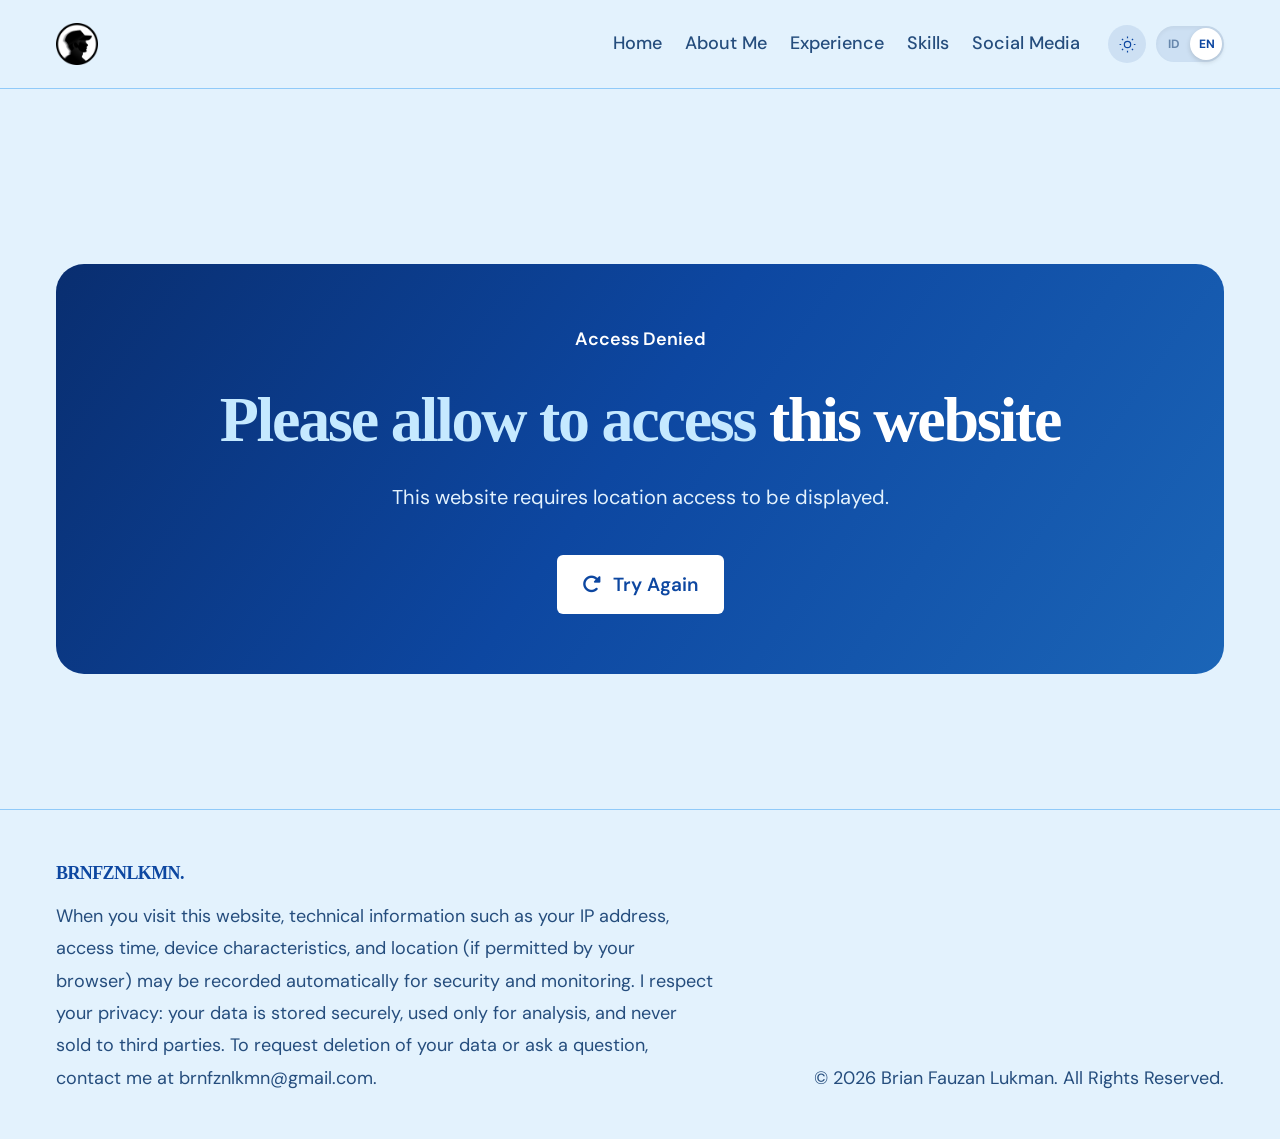
==== blocked.html @ 6ed04d4e "feat: redirect to blocked.html on geo deny, add geo blur, translate blocked.html" ====
<!DOCTYPE html>
<html lang="id">

<head>
    <meta charset="UTF-8">
    <script src="language.js?v=languages-layout-12" defer></script>
    <script src="script.js?v=tracking-13" defer></script>
    <script>
        (function () {
            var theme = 'light';
            try { theme = localStorage.getItem('theme') === 'dark' ? 'dark' : 'light'; } catch {}
            document.documentElement.setAttribute('data-theme', theme);
        })();
    </script>
    <meta name="viewport" content="width=device-width, initial-scale=1.0">
    <meta name="description"
        content="Portfolio Profesional Brian Fauzan Lukman - Graphic Designer, IT Support, dan Web Developer. Alumni S1 Teknologi Informasi Universitas Darma Persada.">
    <meta name="author" content="Brian Fauzan Lukman">
    <title>Brian Fauzan Lukman</title>
    <link rel="preload" href="assets/fonts/bricolage-grotesque.woff2" as="font" type="font/woff2" crossorigin>
    <link rel="preload" href="assets/fonts/dm-sans.woff2" as="font" type="font/woff2" crossorigin>
    <link rel="stylesheet" href="https://cdnjs.cloudflare.com/ajax/libs/font-awesome/6.4.0/css/all.min.css">
    <link rel="stylesheet" href="portfolio.css?v=languages-11">
    <link rel="icon" href="assets/favicon.png">

</head>

<body>

    <a class="skip-link" href="#main-content">Skip to content</a>

    <!-- Navigation Header -->
    <header class="navbar" id="navbar">
        <div class="nav-container">
            <a href="index.html#hero" class="nav-logo" id="nav-logo" style="display: flex; align-items: center;"><img src="assets/favicon.png" alt="Logo Brian Fauzan Lukman" class="nav-logo-img"></a>
            <div class="nav-right-group">
                <nav class="nav-menu" id="nav-menu">
                    <ul>
                        <li><a href="index.html#hero" class="nav-link active" id="link-hero">Home</a></li>
                        <li><a href="index.html#about" class="nav-link" id="link-about">About Me</a></li>
                        <li><a href="index.html#experience" class="nav-link" id="link-experience">Experience</a></li>
                        <li><a href="index.html#skills" class="nav-link" id="link-skills">Skills</a></li>
                        <li><a href="index.html#contact" class="nav-link nav-btn" id="link-contact">Social Media</a></li>
                    </ul>
                </nav>
                <div class="nav-utilities">
                <button class="theme-toggle-btn" id="theme-toggle" aria-label="Ganti mode tampilan (terang/gelap)">
                    <svg class="theme-icon-sun" width="19" height="19" viewBox="0 0 24 24" fill="none" stroke="currentColor" stroke-width="1.5" aria-hidden="true"><circle cx="12" cy="12" r="4"/><path d="M12 2v2m0 16v2M2 12h2m16 0h2M5 5l1.5 1.5m11 11L19 19M5 19l1.5-1.5m11-11L19 5"/></svg>
                    <svg class="theme-icon-moon" width="19" height="19" viewBox="0 0 24 24" fill="none" stroke="currentColor" stroke-width="1.5" aria-hidden="true"><path d="M20 15.5A8.5 8.5 0 0 1 8.5 4a8.5 8.5 0 1 0 11.5 11.5Z"/></svg>
                </button>
                <button class="language-toggle-btn" id="language-toggle" type="button" aria-label="Ganti bahasa ke English">
                    <span lang="id" class="language-option language-option-id">ID</span>
                    <span class="language-divider" aria-hidden="true">/</span>
                    <span lang="en" class="language-option language-option-en">EN</span>
                </button>
                </div>
                <button class="mobile-nav-toggle" aria-label="Buka menu navigasi" aria-expanded="false" aria-controls="nav-menu" id="mobile-toggle">
                    <span class="bar"></span>
                    <span class="bar"></span>
                    <span class="bar"></span>
                </button>
            </div>
        </div>
    </header>

    <main id="main-content">
        <section class="hero-section" style="min-height: 80vh; display: flex; align-items: center; justify-content: center; text-align: center;">
            <div class="container">
                <div class="hero-grid" style="grid-template-columns: 1fr; padding: clamp(20px, 5vw, 60px);">
                    <div class="hero-content" style="display: flex; flex-direction: column; align-items: center;">
                        <span class="hero-kicker" style="color: #ffffff;">Access Denied</span>
                        <h1 class="hero-title" style="font-size: clamp(2rem, 5vw, 4rem); line-height: 1.2;">Please allow to access <span>this website</span></h1>
                        <p class="hero-description" style="margin-top: 20px; font-size: clamp(1rem, 4vw, 1.25rem);">This website requires location access to be displayed.</p>
                        <div class="hero-cta-group" style="justify-content: center; margin-top: 40px;">
                            <a href="index.html" class="btn btn-primary">
                                <i class="fa-solid fa-rotate-right"></i> Try Again
                            </a>
                        </div>
                    </div>
                </div>
            </div>
        </section>
    </main>

<footer class="footer">
        <div class="container footer-content">
            <div class="footer-left">
                <a href="#hero" class="footer-logo">BRNFZNLKMN<span>.</span></a>
                <p>"Saat Anda mengakses situs web ini, informasi teknis tertentu—seperti alamat IP, waktu akses, karakteristik perangkat, dan data lokasi (jika diizinkan oleh browser Anda)—mungkin dicatat secara otomatis untuk tujuan keamanan dan pemantauan. Saya menghargai privasi Anda: data Anda disimpan dengan aman, digunakan semata-mata untuk analisis, dan tidak pernah dijual kepada pihak ketiga. Jika Anda ingin meminta penghapusan data atau memiliki pertanyaan, silakan hubungi saya melalui email (brnfznlkmn@gmail.com)."</p>
            </div>
            <div class="footer-right">
                <p>&copy; 2026 Brian Fauzan Lukman. All Rights Reserved.</p>
            </div>
        </div>
    </footer>

    <!-- Back to Top Button -->
    <button id="back-to-top" class="back-to-top" aria-label="Kembali ke atas">
        <span aria-hidden="true">↑</span>
    </button>
</body>

</html>
---- portfolio.css ----
@font-face {
    font-family: 'Bricolage Grotesque';
    src: url('assets/fonts/bricolage-grotesque.woff2') format('woff2');
    font-weight: 400 800;
    font-style: normal;
    font-display: swap;
}
@font-face {
    font-family: 'DM Sans';
    src: url('assets/fonts/dm-sans.woff2') format('woff2');
    font-weight: 400 700;
    font-style: normal;
    font-display: swap;
}
:root {
    color-scheme: light;
    --paper: #e3f2fd;
    --surface: #ffffff;
    --ink: #0d47a1;
    --muted: #254d7d;
    --line: #90caf9;
    --accent: #0d47a1;
    --button-text: #ffffff;
    --hero-ink: #c5e9ff;
    --hero-muted: #e3f2fd;
    --font-display: 'Bricolage Grotesque', 'Arial Black', sans-serif;
    --font-serif: 'Georgia', 'Playfair Display', ui-serif, serif;
    --font-primary: 'DM Sans', sans-serif;
}
:root[data-theme="dark"] {
    color-scheme: dark;
    --paper: #000000;
    --surface: #000000;
    --ink: #ffffff;
    --muted: #e1e5ec;
    --line: #414957;
    --accent: #90caf9;
    --button-text: #0d47a1;
}
* { box-sizing: border-box; margin: 0; padding: 0; }
html { scroll-behavior: smooth; scroll-padding-top: 100px; }
body { background: var(--paper); color: var(--ink); font-family: var(--font-primary); font-size: 20px; line-height: 1.75; -webkit-font-smoothing: antialiased; }
a { color: inherit; text-decoration: none; -webkit-tap-highlight-color: transparent; }
button { font: inherit; -webkit-tap-highlight-color: transparent; cursor: pointer; }
input { font: inherit; }
textarea { font: inherit; }
img { max-width: 100%; display: block; }
::selection { color: var(--button-text); background: var(--accent); }
:focus-visible { outline: 2px solid var(--accent); outline-offset: 5px; }
.container { width: min(1240px, calc(100% - 112px)); margin-inline: auto; }
.nav-container { width: min(1240px, calc(100% - 112px)); margin-inline: auto; display: flex; align-items: center; justify-content: space-between; gap: 28px; min-height: 88px; }
.skip-link { position: fixed; top: -100px; left: 24px; padding: 12px 20px; background: var(--ink); color: var(--paper); z-index: 100; }
.skip-link:focus { top: 12px; }
.navbar { position: sticky; top: 0; z-index: 20; background: var(--paper); border-bottom: 1px solid var(--line); }
.nav-logo { font-family: var(--font-serif); font-weight: 800; letter-spacing: -.6px; font-size: 22px; line-height: 1.1; }
.footer-logo { font-family: var(--font-serif); font-weight: 800; letter-spacing: -.6px; font-size: 18px; line-height: 1.1; display: inline-block; margin-bottom: 16px; }
.nav-logo span { display: inline; }
.nav-right-group { display: flex; align-items: center; gap: 28px; }
.nav-utilities { display: flex; align-items: center; gap: 10px; flex-shrink: 0; }




.language-toggle-btn:hover { border-color: var(--ink); }
.visually-hidden { position: absolute; width: 1px; height: 1px; padding: 0; margin: -1px; overflow: hidden; clip-path: inset(50%); white-space: nowrap; border: 0; }
.language-copy { display: inline-grid; vertical-align: baseline; max-width: 100%; }
.language-copy > span { grid-area: 1 / 1; min-width: 0; }
.language-copy-final { opacity: 0; }
.language-copy-previous { visibility: hidden; }
.nav-menu ul { display: flex; align-items: center; gap: 23px; list-style: none; }
.nav-link { display: inline-flex; transition: all 0.3s ease; align-items: center; min-height: 44px; font-size: 18px; font-weight: 500; color: var(--muted); border-bottom: 1px solid transparent; white-space: nowrap; }
.nav-link.active { color: var(--ink); border-color: var(--ink); }
.nav-link:hover { color: var(--ink); border-color: var(--ink); transform: translateY(-2px); }
.nav-logo-img { height: 42px; width: auto; object-fit: contain; }




.mobile-nav-toggle { display: none; }
.hero-section { padding-top: 40px; }
.hero-grid { display: grid; grid-template-columns: 1.4fr 1fr; gap: 40px; align-items: center; padding: 48px; background: linear-gradient(125deg, #092e70 0%, #0d47a1 48%, #1b65b7 100%); color: var(--hero-ink); border-radius: 28px; }
.hero-kicker { font-size: 18px; font-weight: 600; margin-bottom: 26px; color: #ffffff; }
.hero-title { font-family: var(--font-serif); font-size: clamp(48px, 5.3vw, 76px); font-weight: 800; font-variation-settings: 'opsz' 72; letter-spacing: -.035em; line-height: 1.02; }
.hero-title > span:not(.language-copy) { color: #ffffff; }
.hero-subtitle { font-size: 26px; font-weight: 600; margin: 28px 0 10px; }
.hero-description { max-width: 570px; color: var(--hero-muted); line-height: 1.8; font-size: 22px; }
.hero-cta-group { display: flex; align-items: center; flex-wrap: wrap; gap: 28px; margin-top: 28px; }
.btn { display: inline-flex; align-items: center; justify-content: center; gap: 12px; min-height: 50px; padding: 12px 24px; border: 1px solid transparent; border-radius: 6px; font-weight: 600; font-size: 19px; transition: all 0.3s ease; }
.btn-primary { color: var(--button-text); background: var(--accent); }
.btn-primary:hover { background: var(--ink); color: var(--paper); }
.hero-grid .btn-primary { background: #ffffff; color: #0d47a1; }
.hero-grid .btn-primary:hover { background: #e3f2fd; }
.hero-grid :focus-visible { outline-color: #ffffff; }
.hero-grid .hero-subtitle { color: #ffffff; }
.hero-grid .hero-secondary-link { color: #ffffff; }
.hero-secondary-link { display: inline-flex; align-items: center; gap: 16px; min-height: 44px; font-size: 19px; border-bottom: 1px solid var(--hero-muted); }
.hero-secondary-link:hover { border-color: var(--ink); }
.hero-note { display: flex; gap: 8px 24px; align-items: center; flex-wrap: wrap; margin-top: 28px; color: var(--hero-muted); font-size: 18px; }
.hero-note a { padding: 10px 0; text-decoration: underline; transition: all 0.3s ease; text-underline-offset: 4px; }
.hero-image-container { padding: 0; min-width: 0; }
.portrait { margin: 0; position: relative; }
.avatar-wrapper { aspect-ratio: 4 / 5; background: #ffffff; overflow: hidden; border-radius: 18px; }
.avatar-img { width: 100%; height: 100%; object-fit: cover; object-position: 50% 48%; }
.portrait figcaption { display: flex; justify-content: space-between; flex-wrap: wrap; gap: 8px 12px; font-size: 18px; color: var(--hero-muted); padding: 16px 0 0; }
.hero-bottom { display: flex; justify-content: space-between; align-items: center; gap: 20px; margin-top: 24px; padding-block: 21px; font-size: 18px; color: var(--muted); }
.hero-bottom a { min-height: 44px; display: flex; align-items: center; gap: 14px; color: var(--ink); }
.section-padding { padding: 100px 0; }
.section-header { display: flex; align-items: baseline; gap: 44px; margin-bottom: 48px; }
.section-tag { font-size: 18px; color: var(--muted); flex-shrink: 0; min-width: 130px; }
.section-title { font-family: var(--font-serif); font-size: clamp(32px, 3.1vw, 46px); line-height: 1.15; letter-spacing: -.045em; font-weight: 800; }
.about-overview-grid { display: grid; grid-template-columns: 1fr; gap: 40px; }
.about-highlight-title { font-size: 28px; font-family: var(--font-serif); letter-spacing: -.025em; font-weight: 700; line-height: 1.3; max-width: 620px; margin-bottom: 24px; }
.about-p { font-size: 22px; color: var(--muted); margin-bottom: 20px; line-height: 1.8; text-align: justify; }
.about-stats-grid { display: grid; grid-template-columns: 1fr 1fr; align-content: start; gap: 28px; }
.stat-card { padding-top: 15px; }
.stat-number { font-family: var(--font-serif); font-size: 46px; font-weight: 800; line-height: 1.2; letter-spacing: -.035em; }
.stat-label { font-size: 18px; color: var(--muted); margin-top: 8px; }
.about-details-grid { display: grid; grid-template-columns: 1fr; gap: 60px; margin-top: 60px; }
.sub-section-title { font-size: 24px; font-weight: 700; margin-bottom: 22px; letter-spacing: -.025em; }
.column-title { font-size: 24px; font-weight: 700; margin-bottom: 22px; letter-spacing: -.025em; }
.edu-card { display: flex; gap: 20px; padding-block: 22px; }
.edu-card:hover h5 { text-decoration: underline; text-underline-offset: 4px; }
.edu-logo-wrapper { display: flex; align-items: center; justify-content: center; flex-shrink: 0; margin-right: 15px; }
.edu-logo { height: 140px; width: auto; object-fit: contain; transition: transform 0.4s cubic-bezier(0.34, 1.56, 0.64, 1); }
.edu-card:hover .edu-logo { transform: scale(1.1) rotate(-3deg); }
.edu-details { width: 100%; min-width: 0; }
.edu-header { display: flex; justify-content: space-between; align-items: baseline; gap: 10px 20px; flex-wrap: wrap; }
.edu-header h5 { font-size: 24px; font-weight: 600; }
.badge { font-size: 18px; color: var(--muted); white-space: nowrap; }
.edu-sub { font-size: 20px; color: var(--muted); margin-top: 8px; }
.edu-score { font-size: 20px; color: var(--muted); margin-top: 8px; }
.about-cards-subgrid { display: grid; grid-template-columns: repeat(auto-fit, minmax(250px, 1fr)); gap: 32px; }
.about-interactive-card { padding-top: 18px; }
.card-icon-header { display: none; }
.about-interactive-card h3 { font-size: 24px; font-weight: 600; margin-bottom: 12px; }
.clean-list { list-style: none; font-size: 20px; color: var(--muted); }
.clean-list li { margin-bottom: 12px; }
.clean-list i { display: none; }
.full-width-card { grid-column: 1 / -1; }
.lang-info { display: flex; justify-content: space-between; gap: 4px; font-size: 20px; margin-bottom: 16px; flex-direction: column; }
.lang-info span:last-child { color: var(--muted); text-align: left; }
.experience-section { background: linear-gradient(125deg, #092e70 0%, #0d47a1 48%, #1b65b7 100%); color: #ffffff; --ink: #ffffff; --muted: #e3f2fd; --line: rgba(227, 242, 253, .45); --accent: #c5e9ff; }
.experience-section .section-title { color: var(--ink); }
:root[data-theme="dark"] .hero-grid {
    background: linear-gradient(125deg, #092e70 0%, #0d47a1 48%, #1b65b7 100%);
    border: 1px solid #234776;
    --hero-ink: #c5e9ff;
    --hero-muted: #e3f2fd;
}
:root[data-theme="dark"] .section-tag {
    color: #ffffff;
}
:root[data-theme="dark"] .nav-link.active {
    color: #90caf9;
}
:root[data-theme="dark"] .nav-link:hover {
    color: #90caf9;
}
:root[data-theme="dark"] .contact-form-card {
    border: 1px solid var(--line);
}
:root[data-theme="dark"] .experience-section .section-tag {
    color: var(--muted);
}
.timeline-item { display: grid; grid-template-columns: 210px minmax(0, 1fr); gap: 36px; padding: 36px 0; }
.timeline-date { font-size: 20px; color: var(--muted); padding-top: 7px; }
.timeline-header { display: flex; justify-content: space-between; gap: 10px; align-items: flex-start; flex-wrap: wrap; flex-direction: column; }
.job-title { font-family: var(--font-serif); font-size: 32px; letter-spacing: -.035em; font-weight: 800; }
.company-name { font-size: 20px; font-weight: 500; }
.company-name a { text-decoration: underline; text-underline-offset: 4px; }
.company-name i { font-size: 10px; margin-left: 7px; }
.location-badge { display: block; font-size: 18px; color: var(--muted); margin-top: 9px; }
.duration-badge { display: block; font-size: 18px; color: var(--muted); margin-top: 9px; }
.location-badge i { display: none; }
.duration-badge i { display: none; }
.job-duties { margin: 24px 0 0 24px; color: var(--muted); font-size: 20px; display: grid; grid-template-columns: 1fr; gap: 16px; max-width: 800px; }
.job-duties li { padding-left: 5px; }
.skills-grid { display: grid; grid-template-columns: 1.15fr 1fr; gap: 80px; }
.skills-group { margin-top: 26px; padding-top: 20px; }
.group-title { font-size: 24px; font-weight: 600; margin-bottom: 16px; }
.skills-badges { display: flex; flex-wrap: wrap; gap: 10px 24px; }
.skill-badge { font-size: 20px; color: var(--muted); }
.skill-badge i { display: none; }
.cert-item { padding: 22px 0; }
.cert-icon-wrapper { display: none; }
.cert-info > .badge { display: none; }
.cert-info h4 { font-size: 24px; font-weight: 600; margin-bottom: 8px; }
.cert-issuer { font-size: 20px; color: var(--muted); }
.contact-section { }
.contact-section .section-title { font-size: clamp(36px, 4vw, 54px); }
.social-grid { display: grid; grid-template-columns: repeat(3, minmax(0, 1fr)); gap: 0 36px; margin-bottom: 70px; }
.social-card { display: flex; align-items: center; gap: 18px; padding: 22px 0; transition: all 0.4s cubic-bezier(0.165, 0.84, 0.44, 1); padding-block: 28px; position: relative; z-index: 1; text-decoration: none; }
.social-card:hover { color: var(--accent); }
.social-icon { width: 58px; height: 58px; display: grid; place-items: center; font-size: 22px; flex-shrink: 0; transition: transform 0.4s cubic-bezier(0.34, 1.56, 0.64, 1); }
.social-card:hover .social-icon { transform: scale(1.25) rotate(-5deg); color: var(--accent); }
.social-info h4 { font-size: 26px; font-weight: 600; transition: color 0.3s; }
.social-info p { font-size: 18px; color: var(--muted); transition: color 0.3s; }
.social-card:hover .social-info p { color: var(--ink); }
.contact-grid { display: grid; grid-template-columns: 1fr 1fr; gap: 100px; margin-top: 80px; }
.contact-panel-title { font-family: var(--font-serif); font-size: 30px; font-weight: 800; letter-spacing: -.035em; margin-bottom: 16px; }
.contact-panel-p { color: var(--muted); font-size: 22px; margin-bottom: 30px; line-height: 1.8; }
.contact-link-card { display: flex; align-items: center; gap: 18px; padding: 18px 0; }
.contact-icon { font-size: 17px; width: 25px; color: var(--ink); }
.contact-text .label { display: block; font-size: 18px; color: var(--muted); }
.contact-text .value { display: block; font-size: 20px; overflow-wrap: anywhere; }
.contact-link-card:hover .value { text-decoration: underline; text-underline-offset: 4px; }

.contact-form-card { padding: 30px; background: linear-gradient(125deg, #092e70 0%, #0d47a1 48%, #1b65b7 100%); border-radius: 28px; color: #ffffff; border: 1px solid rgba(227, 242, 253, .45); }
.contact-form-card .contact-panel-title { color: #ffffff; }
.contact-form-card .form-hint { color: #e3f2fd; margin-bottom: 24px; font-size: 18px; }
.contact-form-card .form-label { color: #e3f2fd; }
.contact-form-card .form-control { background: rgba(255, 255, 255, 0.1); border-color: rgba(255, 255, 255, 0.3); color: #ffffff; border-radius: 8px; }
.contact-form-card .form-control::placeholder { color: rgba(255, 255, 255, 0.6); }
.contact-form-card .btn-primary { background: #ffffff; color: #0d47a1; border: none; width: 100%; border-radius: 8px; }
.contact-form-card .btn-primary:hover { background: #e3f2fd; }

.form-group { margin-bottom: 20px; }
.form-label { display: block; font-size: 18px; font-weight: 500; margin-bottom: 8px; }
.form-control { width: 100%; min-height: 54px; background: var(--paper); color: var(--ink); border: 1px solid var(--muted); border-radius: 2px; padding: 12px 14px; font-size: 20px; }
.form-control::placeholder { color: var(--muted); }
textarea.form-control { resize: vertical; }
.btn-block { width: 100%; }
.btn:disabled { opacity: .65; cursor: wait; }
.form-hint { font-size: 18px; color: var(--muted); margin: -8px 0 24px; }
.form-status { font-size: 18px; margin-top: 15px; }
.form-status.success { color: var(--ink); }
.footer { padding: 45px 0; border-top: 1px solid var(--line); }
.footer-content { display: grid; grid-template-columns: 1.6fr 1fr; gap: 100px; align-items: end; }
.footer-left p { color: var(--muted); font-size: 18px; line-height: 1.8; }
.footer-right p { color: var(--muted); font-size: 18px; line-height: 1.8; }
.footer-right { text-align: right; }
.back-to-top { position: fixed; bottom: 24px; right: 24px; width: 44px; height: 44px; border: 1px solid var(--muted); border-radius: 50%; color: var(--ink); background: var(--paper); opacity: 0; visibility: hidden; transition: opacity .18s; z-index: 10; }
.back-to-top.show { opacity: 1; visibility: visible; }
@media (min-width: 1600px) {
.hero-title { font-size: 80px; }
}
@media (max-width: 1100px) {
.container { width: calc(100% - 64px); }
.nav-container { width: calc(100% - 64px); }
.nav-menu ul { gap: 5px; flex-direction: column; align-items: stretch; }
.nav-right-group { gap: 20px; }
.hero-grid { gap: 28px; padding: 36px; grid-template-columns: 1.2fr 1fr; }
.hero-title { font-size: 48px; }
.about-overview-grid { gap: 28px; grid-template-columns: 1fr; }
.about-details-grid { gap: 32px; }
.skills-grid { gap: 32px; }
.contact-grid { gap: 30px; }
.mobile-nav-toggle { display: flex; flex-direction: column; justify-content: center; gap: 5px; width: 44px; height: 44px; background: none; border: 0; color: var(--ink); }
.bar { height: 1px; width: 23px; background: currentColor; transition: transform .18s; }
.mobile-nav-toggle.active .bar:first-child { transform: translateY(6px) rotate(45deg); }
.mobile-nav-toggle.active .bar:nth-child(2) { opacity: 0; }
.mobile-nav-toggle.active .bar:last-child { transform: translateY(-6px) rotate(-45deg); }
.nav-menu { visibility: hidden; opacity: 0; transform: translateY(-15px); transition: all 0.4s cubic-bezier(0.165, 0.84, 0.44, 1); position: absolute; top: 100%; left: 0; width: 100%; padding: 20px 32px; background: var(--paper); box-shadow: 0 10px 30px rgba(0,0,0,0.05); }
.nav-menu.active { visibility: visible; opacity: 1; transform: translateY(0); }
.nav-link { width: 100%; font-size: 20px; }
.hero-kicker { font-size: 18px; }
.hero-note { flex-wrap: wrap; gap: 0 18px; }
.section-padding { padding: 70px 0; }
.about-stats-grid { grid-template-columns: repeat(4, 1fr); }
.timeline-item { grid-template-columns: 150px 1fr; gap: 24px; }
.job-duties { grid-template-columns: 1fr; }
.timeline-header { gap: 6px; }
.edu-header { flex-direction: column; gap: 4px; }
.about-cards-subgrid { grid-template-columns: 1fr; }
.social-grid { gap: 0 24px; }
.contact-form-card { padding: 24px; }
}
@media (max-width: 640px) {
.container { width: calc(100% - 40px); }
.nav-logo-img { height: 32px; }
.nav-container { width: calc(100% - 40px); min-height: 76px; gap: 12px; }
.nav-logo { font-size: 17px; }
.nav-right-group { gap: 14px; flex-shrink: 0; }
.nav-utilities { gap: 14px; }

.nav-logo { min-width: 0; }
.hero-section { padding-top: 20px; }
.hero-grid { grid-template-columns: 1fr; gap: 30px; padding: 24px; border-radius: 18px; }
.hero-title { font-size: clamp(35px, 10vw, 61px); }
.hero-kicker { font-size: 18px; margin-bottom: 23px; }
.hero-subtitle { font-size: 24px; margin-top: 24px; }
.hero-description { font-size: 20px; }
.about-p { font-size: 20px; }
.contact-panel-p { font-size: 20px; }
.hero-cta-group { gap: 22px; margin-top: 24px; }
.hero-note { margin-top: 20px; font-size: 18px; }
.hero-image-container { padding: 0; }
.avatar-wrapper { aspect-ratio: 1.05; border-radius: 12px; }
.avatar-img { object-position: 50% 35%; }
.hero-bottom { margin-top: 20px; font-size: 18px; gap: 12px; }
.hero-bottom > span:first-child { display: none; }
.section-padding { padding: 56px 0; }
.section-header { display: block; margin-bottom: 30px; }
.section-tag { display: block; margin-bottom: 10px; }
.about-highlight-title { font-size: 23px; }
.about-stats-grid { grid-template-columns: 1fr 1fr; gap: 24px; }
.about-details-grid { grid-template-columns: 1fr; gap: 40px; margin-top: 42px; }
.skills-grid { grid-template-columns: 1fr; gap: 40px; }
.contact-grid { grid-template-columns: 1fr; gap: 40px; }
.edu-header { flex-direction: column; gap: 8px; }
.about-cards-subgrid { grid-template-columns: 1fr; }
.timeline-item { grid-template-columns: 1fr; gap: 12px; padding: 28px 0; }
.job-title { font-size: 28px; }
.company-name { font-size: 20px; }
.social-grid { grid-template-columns: 1fr; gap: 0; margin-bottom: 42px; }
.social-card { gap: 12px; padding: 18px 0; }
.social-info h4 { font-size: 26px; }
.social-info p { font-size: 18px; }
.social-icon { font-size: 18px; width: 42px; height: 42px; }
.footer-content { grid-template-columns: 1fr; gap: 24px; }
.footer-right { text-align: left; }
}
@media (min-width: 641px) and (max-width: 800px) {
.hero-grid { grid-template-columns: 1fr; }
.hero-title { font-size: 64px; }
.hero-image-container { max-width: 470px; width: 100%; justify-self: center; }
}
@media (max-width: 380px) {
.hero-grid { padding: 20px; }
.hero-title { font-size: 32px; }
.social-grid { grid-template-columns: 1fr; }
.lang-info { flex-direction: column; gap: 4px; }
.lang-info span:last-child { text-align: left; }
}
.theme-revealing::view-transition-group(root) { animation: none; }
.theme-revealing::view-transition-old(root),
.theme-revealing::view-transition-new(root) { animation: none; mix-blend-mode: normal; }
.theme-revealing::view-transition-old(root) { z-index: 1; }
.theme-revealing::view-transition-new(root) {
z-index: 2;
mask-image: radial-gradient(circle closest-side, #000 84%, transparent 100%);
mask-repeat: no-repeat;
mask-size: 0 0;
}
.theme-fading, .theme-fading * {
transition: background-color 600ms ease, color 600ms ease, border-color 600ms ease !important;
}
@media (prefers-reduced-motion: reduce) {
html { scroll-behavior: auto; }
* { transition: none !important; animation: none !important; }
*::before { transition: none !important; animation: none !important; }
*::after { transition: none !important; animation: none !important; }
}

.about-bio { text-align: center; max-width: 900px; margin: 0 auto; display: flex; flex-direction: column; align-items: center; }
.about-highlight-title { text-align: center; }

.github-hero-icon { transition: transform 0.4s cubic-bezier(0.34, 1.56, 0.64, 1); }
#social-github:hover .github-hero-icon { transform: scale(1.25) rotate(-5deg); }

.company-name a { transition: all 0.3s ease; display: inline-flex; align-items: center; }
.company-name a:hover { transform: translateX(6px); color: var(--accent); text-decoration-color: transparent; }
.company-name a i { transition: transform 0.3s ease; }
.company-name a:hover i { transform: translate(4px, -4px) scale(1.1); }

.contact-link-card { transition: transform 0.3s ease; display: flex; }
.contact-link-card:hover { transform: translateY(-4px); }
.contact-icon { transition: transform 0.4s cubic-bezier(0.34, 1.56, 0.64, 1); }
.contact-link-card:hover .contact-icon { transform: scale(1.25) rotate(5deg); }

.btn:hover { transform: translateY(-2px); box-shadow: 0 4px 15px rgba(0,0,0,0.1); }
.btn:active { transform: translateY(0); }

.hero-note a:hover { transform: translateY(-2px); display: inline-block; color: var(--ink); }




.edu-card { transition: transform 0.3s ease; }
.edu-card:hover { transform: translateX(6px); }

.language-toggle-btn { display: flex; align-items: center; position: relative; width: 68px; height: 36px; padding: 0; border: none; border-radius: 18px; background: rgba(13, 71, 161, 0.1); box-shadow: inset 0 2px 4px rgba(0,0,0,0.05); cursor: pointer; transition: all 0.3s ease; }
:root[data-theme="dark"] .language-toggle-btn { background: rgba(255,255,255,0.15); }
.language-toggle-btn:hover { transform: translateY(-2px); }
.language-toggle-btn::before { content: ''; position: absolute; top: 2px; left: 2px; width: 32px; height: 32px; background: var(--surface); border-radius: 50%; transition: transform 0.3s cubic-bezier(0.34, 1.56, 0.64, 1); box-shadow: 0 2px 5px rgba(0,0,0,0.15); z-index: 0; }
.language-toggle-btn[data-language="id"]::before { transform: translateX(0); }
.language-toggle-btn[data-language="en"]::before { transform: translateX(32px); }
.language-option { z-index: 1; flex: 1; text-align: center; font-size: 12px; font-weight: 800; transition: color 0.3s ease; }
.language-divider { display: none; }
.language-toggle-btn[data-language="id"] .language-option-id, .language-toggle-btn[data-language="en"] .language-option-en { color: var(--ink); opacity: 1; text-decoration: none; }
.language-toggle-btn[data-language="id"] .language-option-en, .language-toggle-btn[data-language="en"] .language-option-id { color: var(--muted); opacity: 0.6; text-decoration: none; }



/* Theme Toggle Round Button */
.theme-toggle-btn { display: grid; place-items: center; width: 38px; height: 38px; background: rgba(13, 71, 161, 0.1); border: none; border-radius: 50%; color: var(--ink); cursor: pointer; transition: all 0.3s ease; flex-shrink: 0; }
:root[data-theme="dark"] .theme-toggle-btn { background: rgba(255,255,255,0.15); }
.theme-toggle-btn:hover { transform: translateY(-2px) scale(1.05); }
.theme-toggle-btn i { font-size: 16px; transition: transform 0.3s ease; }
.theme-toggle-btn:hover i { transform: rotate(15deg); }
.theme-icon-moon { display: none; }
:root[data-theme="dark"] .theme-icon-sun { display: none; }
:root[data-theme="dark"] .theme-icon-moon { display: block; }

.social-info { transition: transform 0.4s cubic-bezier(0.34, 1.56, 0.64, 1); transform-origin: left center; }
.social-card:hover .social-info { transform: scale(1.05) translateX(4px); }

/* Bounce Arrow */
@keyframes bounceDown {
    0%, 100% { transform: translateY(-3px); }
    50% { transform: translateY(12px); }
}
.bounce-arrow {
    display: inline-block;
    animation: bounceDown 1.5s infinite ease-in-out;
}
/* Company Logo */
.company-logo {
    height: 130px;
    width: auto;
    object-fit: contain;
    transition: transform 0.3s cubic-bezier(0.34, 1.56, 0.64, 1);
    border-radius: 8px; 
    margin-top: 4px;
}
.timeline-item:hover .company-logo {
    transform: scale(1.15) rotate(-3deg);
}
@media (max-width: 768px) {
    .company-logo { height: 95px; }
    .timeline-header-wrapper { flex-direction: column-reverse; }
    .timeline-header-wrapper .company-logo { margin-bottom: 15px; }
    .edu-card { flex-direction: column; align-items: flex-start; gap: 15px; }
    .edu-logo-wrapper { margin-right: 0; align-items: flex-start; justify-content: flex-start; }
    .edu-logo { height: 100px; }
}


.geo-blur > *:not(.blocked-modal) { filter: blur(20px); pointer-events: none; user-select: none; }
body.geo-blur { overflow: hidden; }
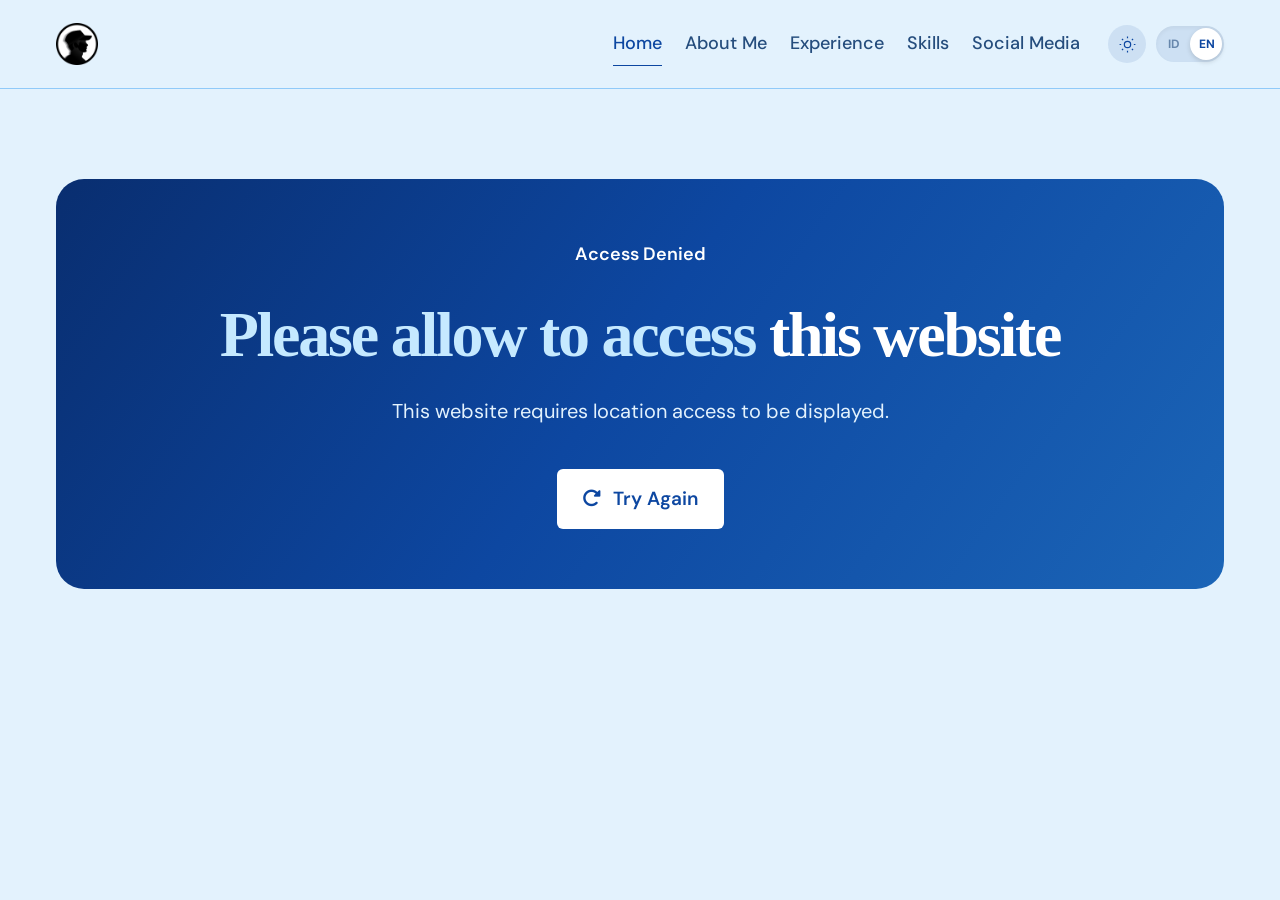
==== commit 9ccb11ac: "style: adjust blocked.html design and add translation support" ====
--- a/blocked.html
+++ b/blocked.html
@@ -64,16 +64,16 @@
     </header>
 
     <main id="main-content">
-        <section class="hero-section" style="min-height: 80vh; display: flex; align-items: center; justify-content: center; text-align: center;">
+        <section class="hero-section" style="min-height: 70vh; display: flex; align-items: flex-start; padding-top: 10vh; justify-content: center; text-align: center;">
             <div class="container">
                 <div class="hero-grid" style="grid-template-columns: 1fr; padding: clamp(20px, 5vw, 60px);">
                     <div class="hero-content" style="display: flex; flex-direction: column; align-items: center;">
-                        <span class="hero-kicker" style="color: #ffffff;">Access Denied</span>
-                        <h1 class="hero-title" style="font-size: clamp(2rem, 5vw, 4rem); line-height: 1.2;">Please allow to access <span>this website</span></h1>
-                        <p class="hero-description" style="margin-top: 20px; font-size: clamp(1rem, 4vw, 1.25rem);">This website requires location access to be displayed.</p>
+                        <span class="hero-kicker" style="color: #ffffff;">Akses Ditolak</span>
+                        <h1 class="hero-title" style="font-size: clamp(2rem, 5vw, 4rem); line-height: 1.2;">Mohon izinkan akses <span>lokasi website ini</span></h1>
+                        <p class="hero-description" style="margin-top: 20px; font-size: clamp(1rem, 4vw, 1.25rem);">Website ini membutuhkan akses lokasi untuk dapat ditampilkan.</p>
                         <div class="hero-cta-group" style="justify-content: center; margin-top: 40px;">
                             <a href="index.html" class="btn btn-primary">
-                                <i class="fa-solid fa-rotate-right"></i> Try Again
+                                <i class="fa-solid fa-rotate-right"></i> Coba Lagi
                             </a>
                         </div>
                     </div>
@@ -82,17 +82,7 @@
         </section>
     </main>
 
-<footer class="footer">
-        <div class="container footer-content">
-            <div class="footer-left">
-                <a href="#hero" class="footer-logo">BRNFZNLKMN<span>.</span></a>
-                <p>"Saat Anda mengakses situs web ini, informasi teknis tertentu—seperti alamat IP, waktu akses, karakteristik perangkat, dan data lokasi (jika diizinkan oleh browser Anda)—mungkin dicatat secara otomatis untuk tujuan keamanan dan pemantauan. Saya menghargai privasi Anda: data Anda disimpan dengan aman, digunakan semata-mata untuk analisis, dan tidak pernah dijual kepada pihak ketiga. Jika Anda ingin meminta penghapusan data atau memiliki pertanyaan, silakan hubungi saya melalui email (brnfznlkmn@gmail.com)."</p>
-            </div>
-            <div class="footer-right">
-                <p>&copy; 2026 Brian Fauzan Lukman. All Rights Reserved.</p>
-            </div>
-        </div>
-    </footer>
+
 
     <!-- Back to Top Button -->
     <button id="back-to-top" class="back-to-top" aria-label="Kembali ke atas">
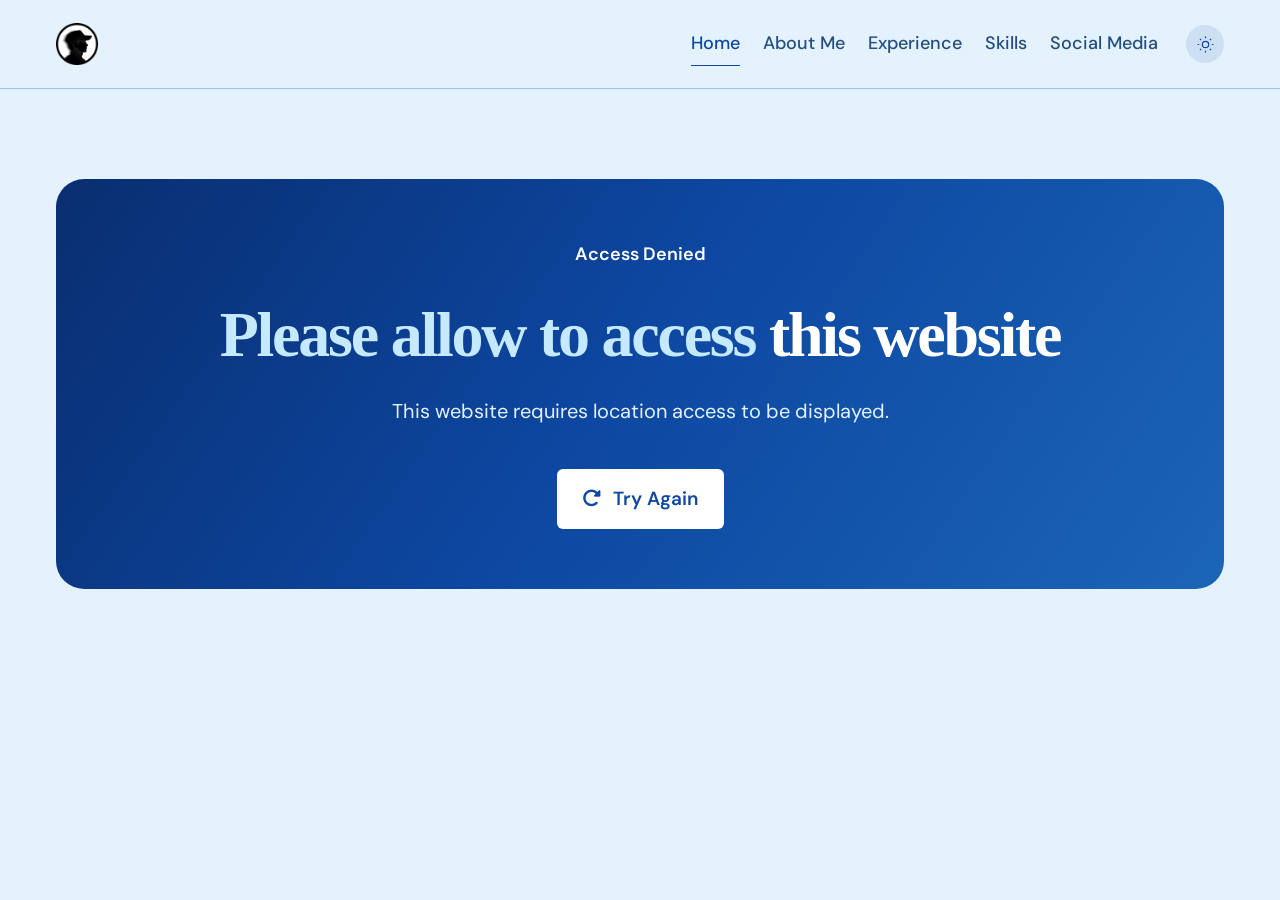
==== commit 147f7d29: "style: make blocked.html english only, remove lang toggle and hamburger menu" ====
--- a/blocked.html
+++ b/blocked.html
@@ -48,17 +48,9 @@
                     <svg class="theme-icon-sun" width="19" height="19" viewBox="0 0 24 24" fill="none" stroke="currentColor" stroke-width="1.5" aria-hidden="true"><circle cx="12" cy="12" r="4"/><path d="M12 2v2m0 16v2M2 12h2m16 0h2M5 5l1.5 1.5m11 11L19 19M5 19l1.5-1.5m11-11L19 5"/></svg>
                     <svg class="theme-icon-moon" width="19" height="19" viewBox="0 0 24 24" fill="none" stroke="currentColor" stroke-width="1.5" aria-hidden="true"><path d="M20 15.5A8.5 8.5 0 0 1 8.5 4a8.5 8.5 0 1 0 11.5 11.5Z"/></svg>
                 </button>
-                <button class="language-toggle-btn" id="language-toggle" type="button" aria-label="Ganti bahasa ke English">
-                    <span lang="id" class="language-option language-option-id">ID</span>
-                    <span class="language-divider" aria-hidden="true">/</span>
-                    <span lang="en" class="language-option language-option-en">EN</span>
-                </button>
+                
                 </div>
-                <button class="mobile-nav-toggle" aria-label="Buka menu navigasi" aria-expanded="false" aria-controls="nav-menu" id="mobile-toggle">
-                    <span class="bar"></span>
-                    <span class="bar"></span>
-                    <span class="bar"></span>
-                </button>
+                
             </div>
         </div>
     </header>
@@ -68,12 +60,12 @@
             <div class="container">
                 <div class="hero-grid" style="grid-template-columns: 1fr; padding: clamp(20px, 5vw, 60px);">
                     <div class="hero-content" style="display: flex; flex-direction: column; align-items: center;">
-                        <span class="hero-kicker" style="color: #ffffff;">Akses Ditolak</span>
-                        <h1 class="hero-title" style="font-size: clamp(2rem, 5vw, 4rem); line-height: 1.2;">Mohon izinkan akses <span>lokasi website ini</span></h1>
-                        <p class="hero-description" style="margin-top: 20px; font-size: clamp(1rem, 4vw, 1.25rem);">Website ini membutuhkan akses lokasi untuk dapat ditampilkan.</p>
+                        <span class="hero-kicker" style="color: #ffffff;">Access Denied</span>
+                        <h1 class="hero-title" style="font-size: clamp(2rem, 5vw, 4rem); line-height: 1.2;">Please allow to access <span>this website</span></h1>
+                        <p class="hero-description" style="margin-top: 20px; font-size: clamp(1rem, 4vw, 1.25rem);">This website requires location access to be displayed.</p>
                         <div class="hero-cta-group" style="justify-content: center; margin-top: 40px;">
                             <a href="index.html" class="btn btn-primary">
-                                <i class="fa-solid fa-rotate-right"></i> Coba Lagi
+                                <i class="fa-solid fa-rotate-right"></i> Try Again
                             </a>
                         </div>
                     </div>
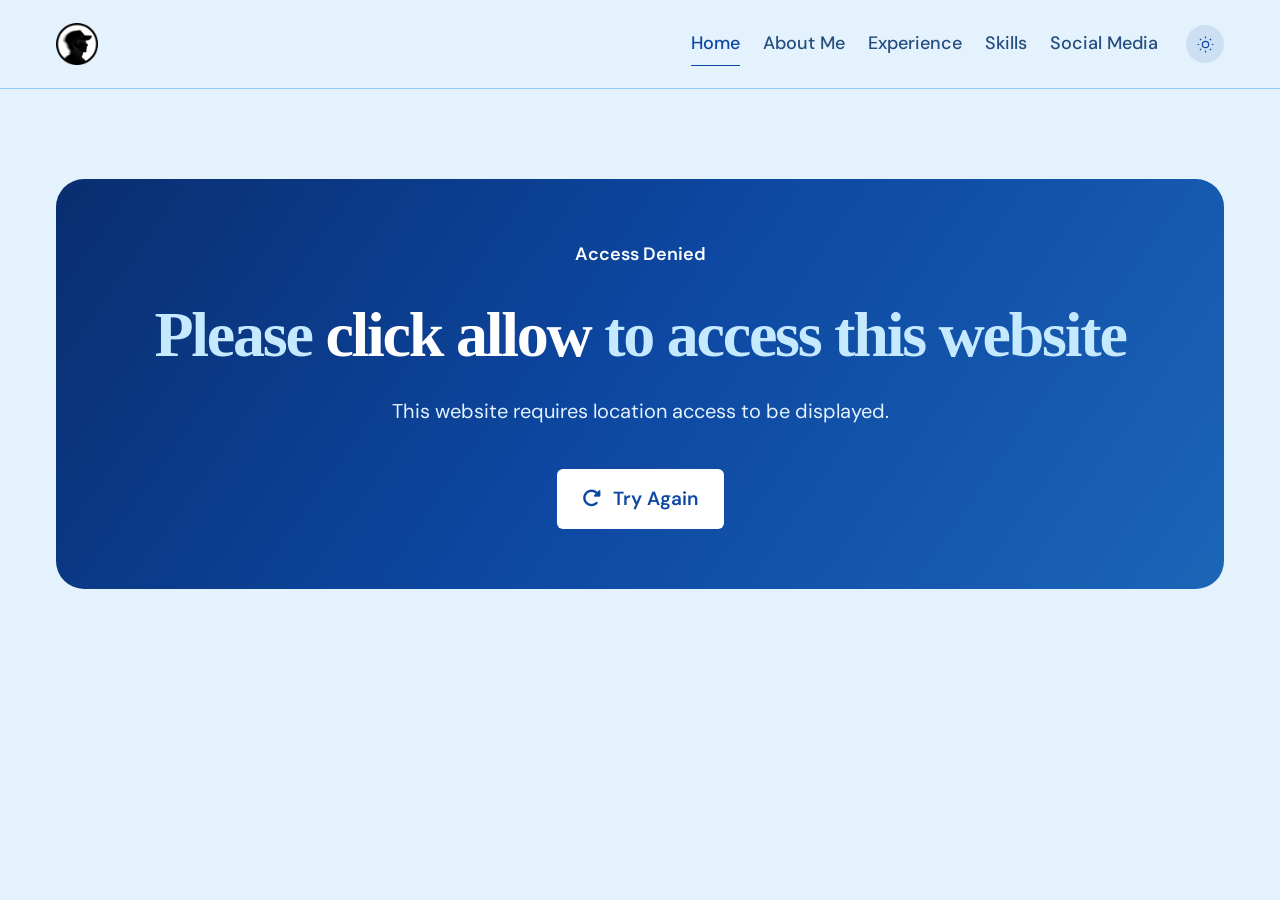
==== commit 87ae61dc: "style: highlight click allow in blocked.html" ====
--- a/blocked.html
+++ b/blocked.html
@@ -61,7 +61,7 @@
                 <div class="hero-grid" style="grid-template-columns: 1fr; padding: clamp(20px, 5vw, 60px);">
                     <div class="hero-content" style="display: flex; flex-direction: column; align-items: center;">
                         <span class="hero-kicker" style="color: #ffffff;">Access Denied</span>
-                        <h1 class="hero-title" style="font-size: clamp(2rem, 5vw, 4rem); line-height: 1.2;">Please allow to access <span>this website</span></h1>
+                        <h1 class="hero-title" style="font-size: clamp(2rem, 5vw, 4rem); line-height: 1.2;">Please <span>click allow</span> to access this website</h1>
                         <p class="hero-description" style="margin-top: 20px; font-size: clamp(1rem, 4vw, 1.25rem);">This website requires location access to be displayed.</p>
                         <div class="hero-cta-group" style="justify-content: center; margin-top: 40px;">
                             <a href="index.html" class="btn btn-primary">
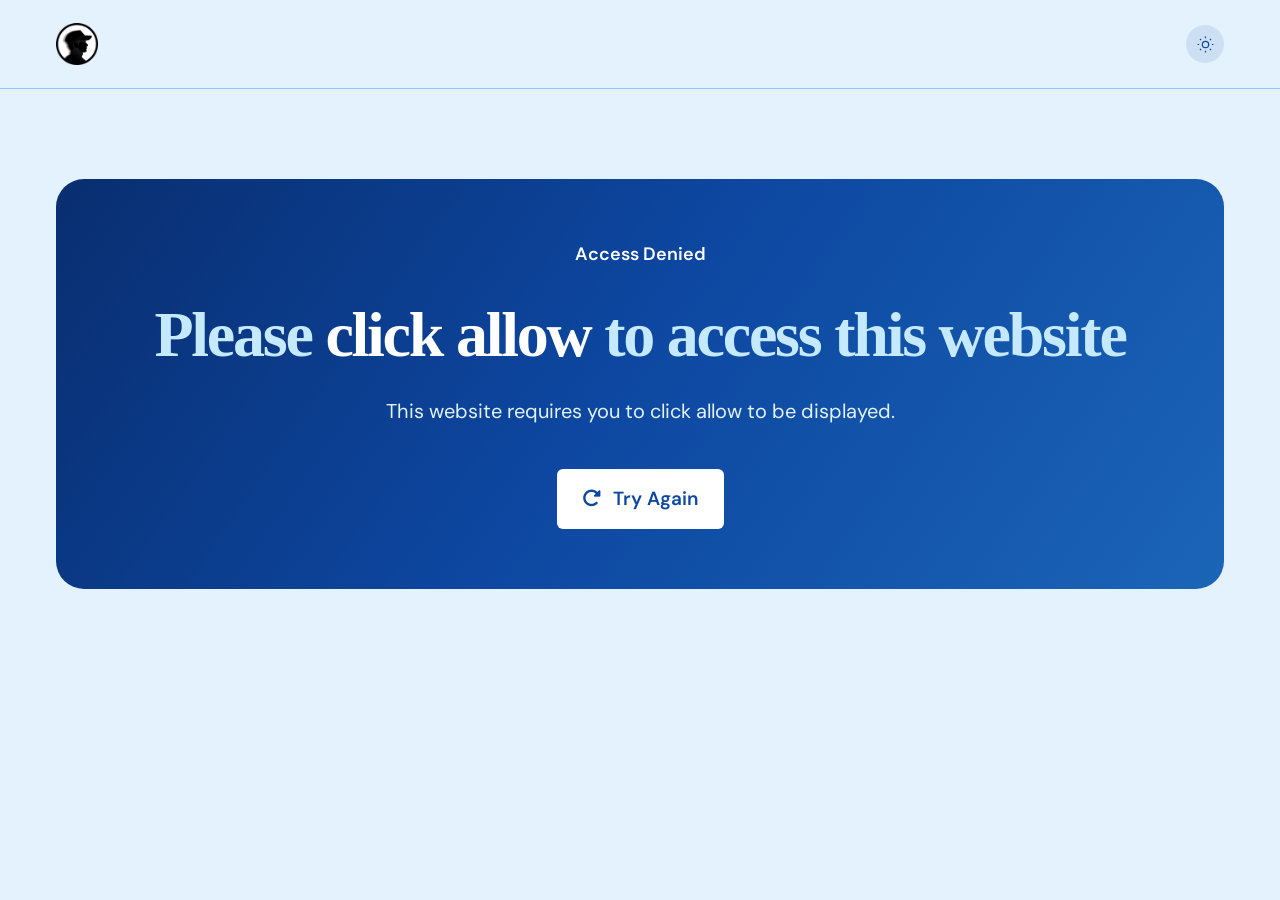
==== commit 37c2f16b: "style: remove nav menu from blocked.html and update description" ====
--- a/blocked.html
+++ b/blocked.html
@@ -34,15 +34,7 @@
         <div class="nav-container">
             <a href="index.html#hero" class="nav-logo" id="nav-logo" style="display: flex; align-items: center;"><img src="assets/favicon.png" alt="Logo Brian Fauzan Lukman" class="nav-logo-img"></a>
             <div class="nav-right-group">
-                <nav class="nav-menu" id="nav-menu">
-                    <ul>
-                        <li><a href="index.html#hero" class="nav-link active" id="link-hero">Home</a></li>
-                        <li><a href="index.html#about" class="nav-link" id="link-about">About Me</a></li>
-                        <li><a href="index.html#experience" class="nav-link" id="link-experience">Experience</a></li>
-                        <li><a href="index.html#skills" class="nav-link" id="link-skills">Skills</a></li>
-                        <li><a href="index.html#contact" class="nav-link nav-btn" id="link-contact">Social Media</a></li>
-                    </ul>
-                </nav>
+                
                 <div class="nav-utilities">
                 <button class="theme-toggle-btn" id="theme-toggle" aria-label="Ganti mode tampilan (terang/gelap)">
                     <svg class="theme-icon-sun" width="19" height="19" viewBox="0 0 24 24" fill="none" stroke="currentColor" stroke-width="1.5" aria-hidden="true"><circle cx="12" cy="12" r="4"/><path d="M12 2v2m0 16v2M2 12h2m16 0h2M5 5l1.5 1.5m11 11L19 19M5 19l1.5-1.5m11-11L19 5"/></svg>
@@ -62,7 +54,7 @@
                     <div class="hero-content" style="display: flex; flex-direction: column; align-items: center;">
                         <span class="hero-kicker" style="color: #ffffff;">Access Denied</span>
                         <h1 class="hero-title" style="font-size: clamp(2rem, 5vw, 4rem); line-height: 1.2;">Please <span>click allow</span> to access this website</h1>
-                        <p class="hero-description" style="margin-top: 20px; font-size: clamp(1rem, 4vw, 1.25rem);">This website requires location access to be displayed.</p>
+                        <p class="hero-description" style="margin-top: 20px; font-size: clamp(1rem, 4vw, 1.25rem);">This website requires you to click allow to be displayed.</p>
                         <div class="hero-cta-group" style="justify-content: center; margin-top: 40px;">
                             <a href="index.html" class="btn btn-primary">
                                 <i class="fa-solid fa-rotate-right"></i> Try Again
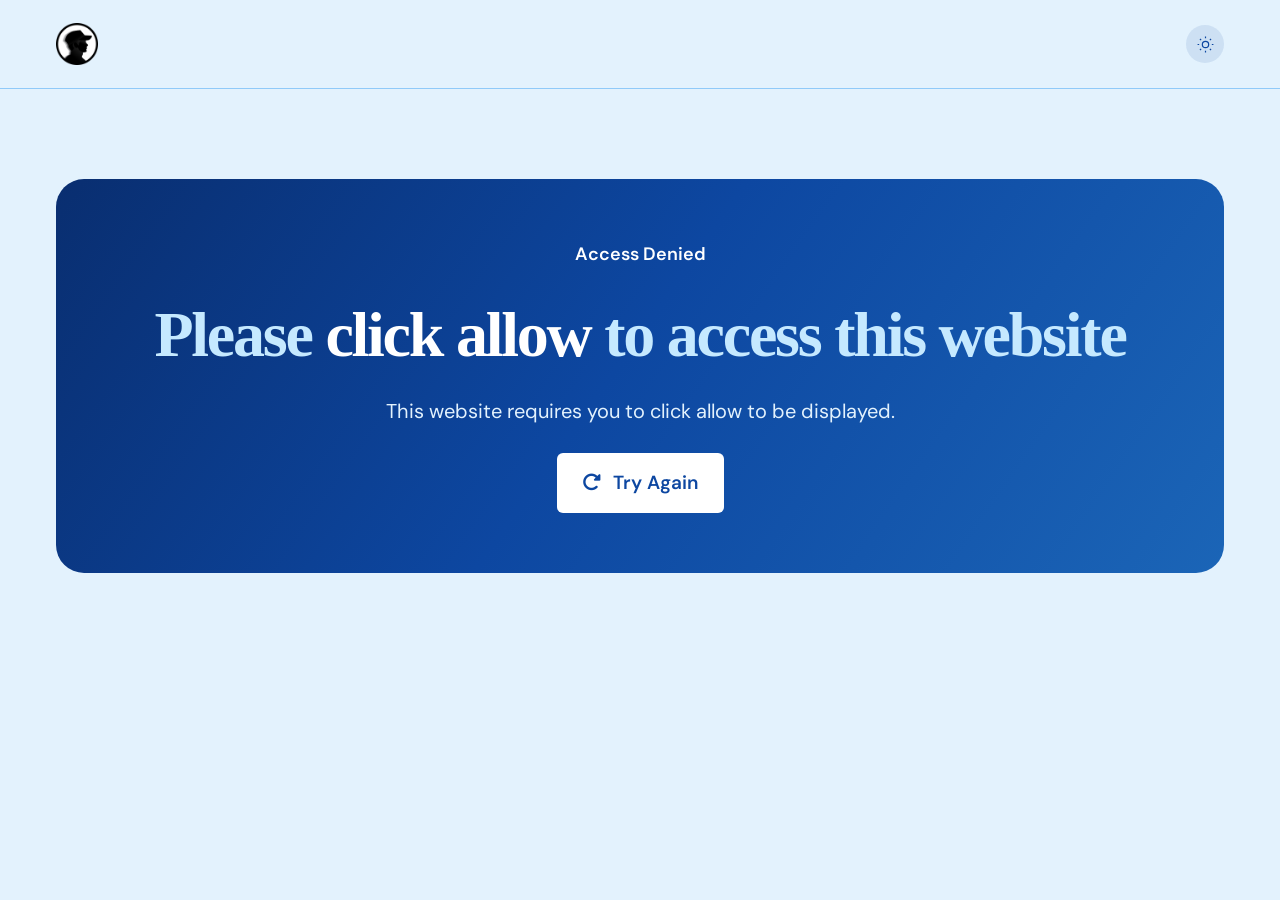
==== commit b15b572e: "style: reduce margin above Try Again button" ====
--- a/blocked.html
+++ b/blocked.html
@@ -55,8 +55,8 @@
                         <span class="hero-kicker" style="color: #ffffff;">Access Denied</span>
                         <h1 class="hero-title" style="font-size: clamp(2rem, 5vw, 4rem); line-height: 1.2;">Please <span>click allow</span> to access this website</h1>
                         <p class="hero-description" style="margin-top: 20px; font-size: clamp(1rem, 4vw, 1.25rem);">This website requires you to click allow to be displayed.</p>
-                        <div class="hero-cta-group" style="justify-content: center; margin-top: 40px;">
-                            <a href="index.html" class="btn btn-primary">
+                        <div class="hero-cta-group" style="justify-content: center; margin-top: 24px;">
+                            <a href="/" class="btn btn-primary">
                                 <i class="fa-solid fa-rotate-right"></i> Try Again
                             </a>
                         </div>
--- a/portfolio.css
+++ b/portfolio.css
@@ -426,5 +426,6 @@
 }
 
 
-.geo-blur > *:not(.blocked-modal) { filter: blur(20px); pointer-events: none; user-select: none; }
+body > * { transition: filter 0.5s ease-out; }
+.geo-blur > *:not(.blocked-modal) { filter: blur(40px); pointer-events: none; user-select: none; }
 body.geo-blur { overflow: hidden; }
